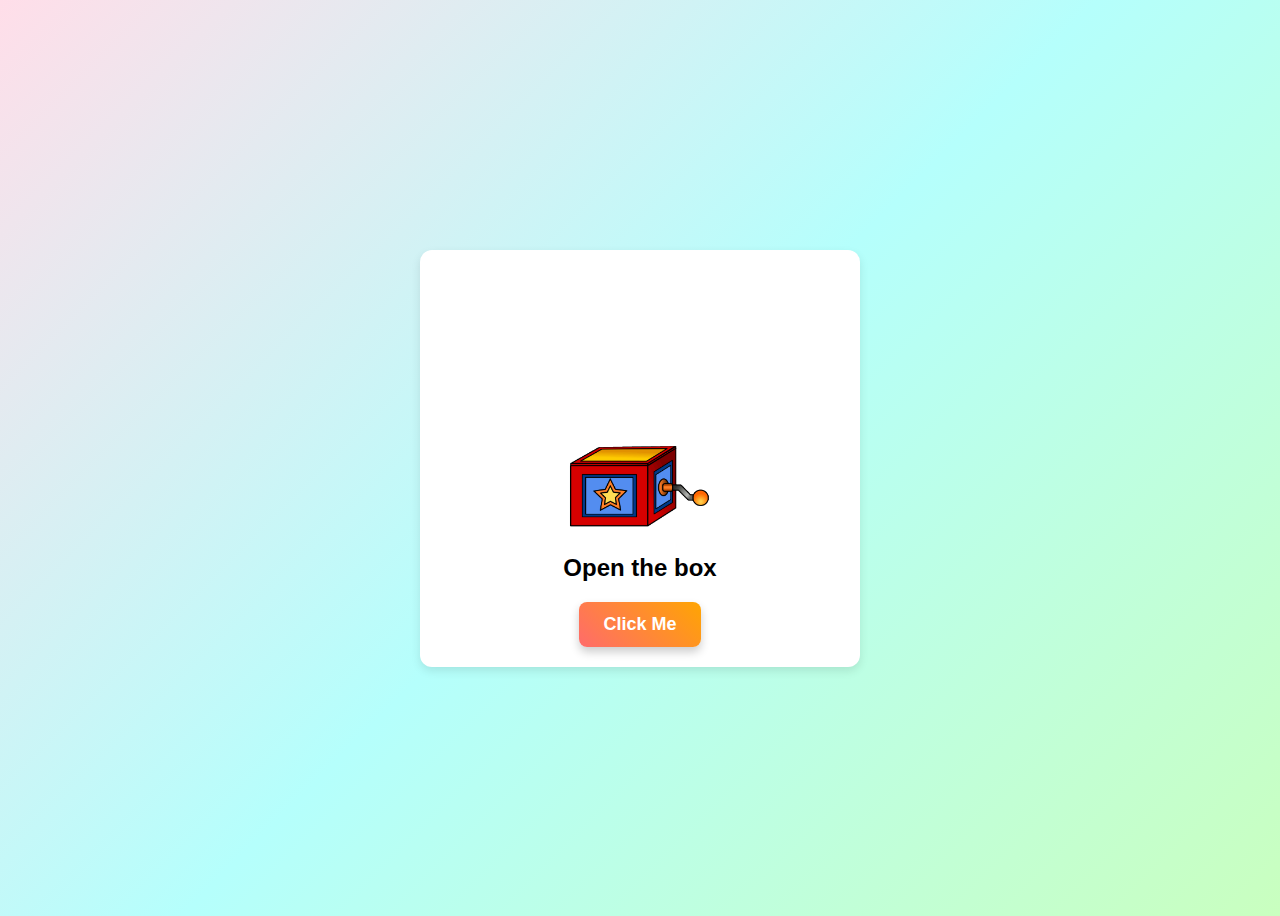
==== Jack-in-the-Box/index.html @ b3c5f850 "adding jack in the box activity" ====
<!DOCTYPE html>
<html lang="en">
<head>
    <meta charset="UTF-8">
    <meta name="viewport" content="width=device-width, initial-scale=1.0">
    <title>Jack in the Box</title>
    <link rel="stylesheet" href="styles.css">
</head>
<body>
    <div class="container">
        <div class="box-container">
            <img id="closedBox" src="gifs/close.gif" alt="Jack-in-the-Box" data-state="closed">
            <h2 id="boxText">Open the box</h2>
            <button id="clickButton">Click Me</button>
        </div>
    </div>
    <script src="script.js"></script>
</body>
</html>
---- Jack-in-the-Box/styles.css ----
body {
    background: linear-gradient(135deg, #FFDEE9, #B5FFFC, #C9FFBF);
    display: flex;
    justify-content: center;
    align-items: center;
    height: 100vh;
    background-color: #f0f0f5;
    font-family: 'Poppins', sans-serif;
    text-align: center;
}

.container {
    display: flex;
    flex-direction: column;
    align-items: center; 
    justify-content: center;
    gap: 15px;
}

.box-container {
    background-color: white; 
    padding: 20px;
    border-radius: 12px;
    box-shadow: 0 4px 10px rgba(0, 0, 0, 0.1);
    width: 400px;
    position: relative;
    display: flex;
    flex-direction: column;
    align-items: center;
    justify-content: center;
}

.box-container img {
    width: 200px;
    height: auto;
    cursor: pointer;
    transition: transform 0.3s ease-in-out;
}

.gif {
    position: absolute;
    top: 45%;
    left: 45%;
    width: 150px;
    height: auto;
    z-index: 5;
}

button {
    padding: 12px 24px;
    font-size: 18px;
    font-weight: bold;
    cursor: pointer;
    border: none;
    background: linear-gradient(45deg, #ff6b6b, #ffa502);
    color: white;
    border-radius: 8px;
    transition: all 0.3s ease-in-out;
    box-shadow: 0px 5px 10px rgba(0, 0, 0, 0.2);
}

button:hover {
    background: linear-gradient(45deg, #ff4757, #ff6348);
    transform: scale(1.05);
}
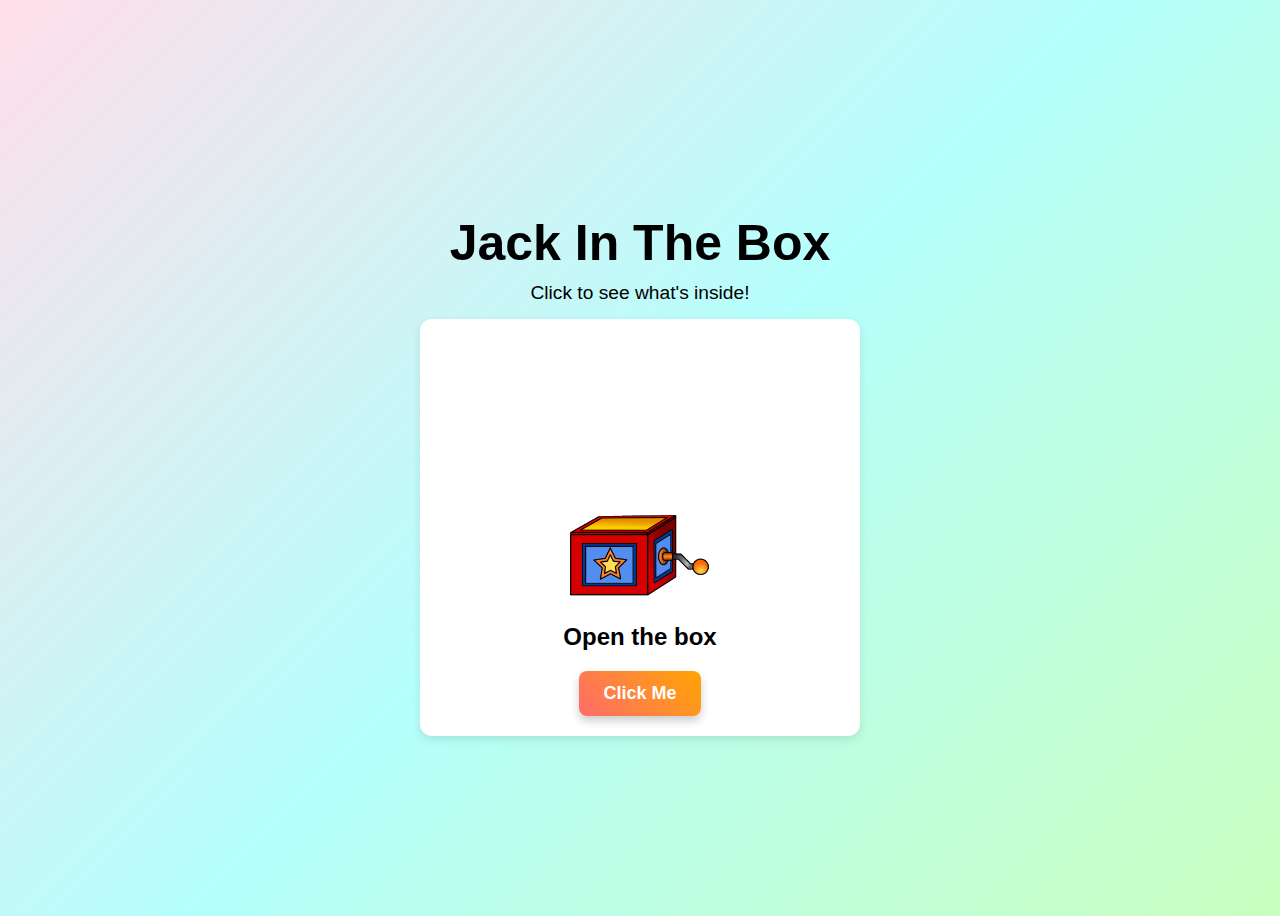
==== commit be8e2e43: "pushing changes" ====
--- a/Jack-in-the-Box/index.html
+++ b/Jack-in-the-Box/index.html
@@ -8,6 +8,8 @@
 </head>
 <body>
     <div class="container">
+        <h1>Jack In The Box</h1>
+        <p>Click to see what's inside! </p>
         <div class="box-container">
             <img id="closedBox" src="gifs/close.gif" alt="Jack-in-the-Box" data-state="closed">
             <h2 id="boxText">Open the box</h2>
--- a/Jack-in-the-Box/styles.css
+++ b/Jack-in-the-Box/styles.css
@@ -6,7 +6,7 @@
     height: 100vh;
     background-color: #f0f0f5;
     font-family: 'Poppins', sans-serif;
-    text-align: center;
+    text-align: center; 
 }
 
 .container {
@@ -14,7 +14,17 @@
     flex-direction: column;
     align-items: center; 
     justify-content: center;
-    gap: 15px;
+    gap: 10px;
+
+    h1 {
+        font-size: 50px;
+        margin-bottom: 0;
+    }
+    p {
+        margin-top: 0;
+        margin-bottom: 5px;
+        font-size: larger;
+    }
 }
 
 .box-container {
